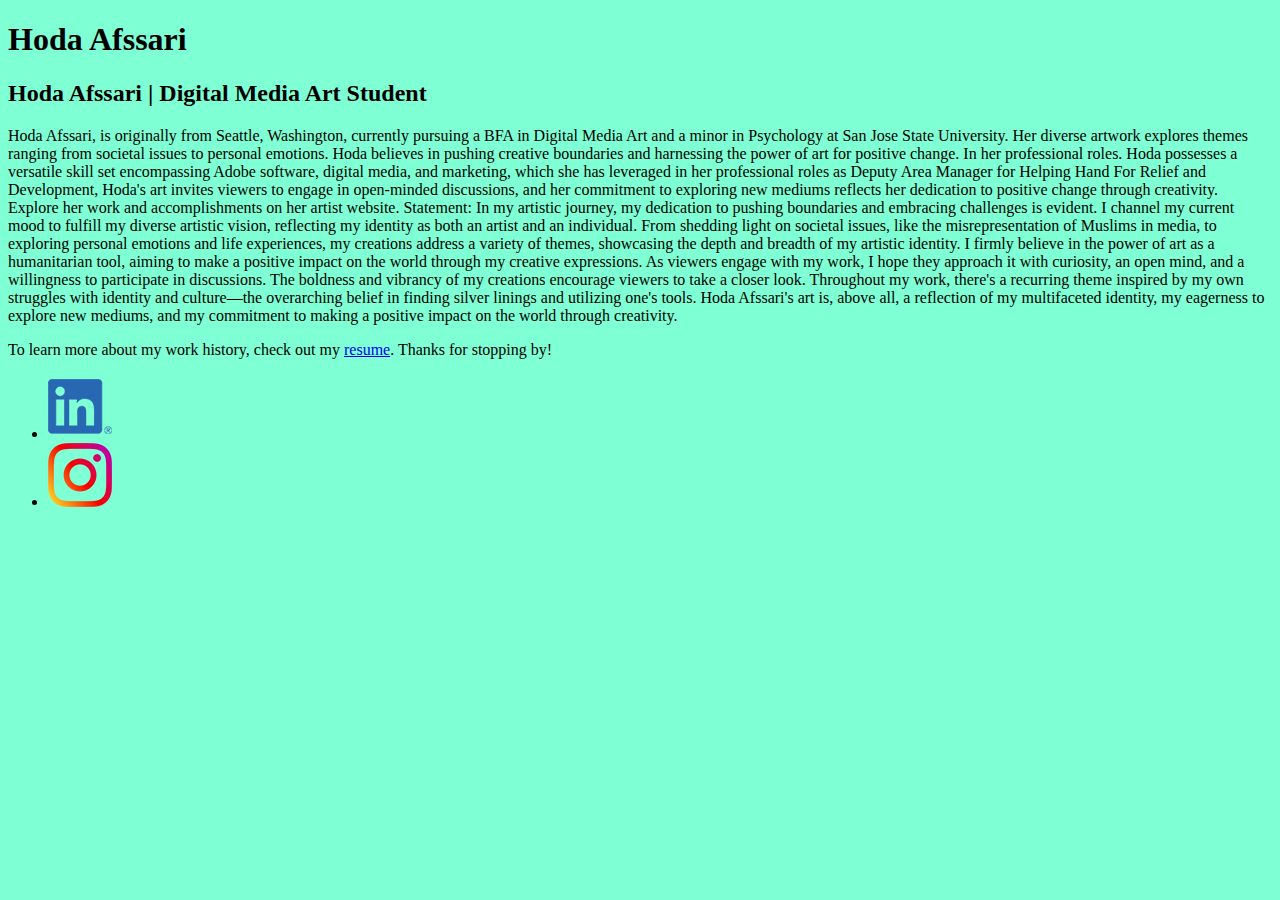
==== portfolio-site/index.html @ f1755036 "update from tutorial" ====
<!DOCTYPE html>
<html lang="en">

<head>
  <meta charset="UTF-8">
  <meta name="viewport" content="width=device-width, initial-scale=1">
  <title>Hoda Afssari | Digital Media Art Student </title>
  <link rel="stylesheet" href="css/styles.css">
</head>

<body>
  <!-- //  INTRO  // -->
  <header>
    <!-- Start content edits below this line. -->
    <h1>Hoda Afssari</h1>
    <h2>Hoda Afssari | Digital Media Art Student</h2>

    <!-- End content edits here. -->
  </header>

  <!-- //  ABOUT ME  // -->
  <main>
    <!-- Start content edits below this line. -->
    <p>Hoda Afssari, is originally from Seattle, Washington, currently pursuing a BFA in Digital Media Art and a minor
      in Psychology at San Jose State University. Her diverse artwork explores themes ranging from societal issues to
      personal emotions. Hoda believes in pushing creative boundaries and harnessing the power of art for positive
      change. In her professional roles. Hoda possesses a versatile skill set encompassing Adobe software, digital
      media, and marketing, which she has leveraged in her professional roles as Deputy Area Manager for Helping Hand
      For Relief and Development, Hoda's art invites viewers to engage in open-minded discussions, and her commitment to
      exploring new mediums reflects her dedication to positive change through creativity. Explore her work and
      accomplishments on her artist website.
      Statement:
      In my artistic journey, my dedication to pushing boundaries and embracing challenges is evident. I channel my
      current mood to fulfill my diverse artistic vision, reflecting my identity as both an artist and an individual.
      From shedding light on societal issues, like the misrepresentation of Muslims in media, to exploring personal
      emotions and life experiences, my creations address a variety of themes, showcasing the depth and breadth of my
      artistic identity.
      I firmly believe in the power of art as a humanitarian tool, aiming to make a positive impact on the world through
      my creative expressions. As viewers engage with my work, I hope they approach it with curiosity, an open mind, and
      a willingness to participate in discussions.
      The boldness and vibrancy of my creations encourage viewers to take a closer look. Throughout my work, there's a
      recurring theme inspired by my own struggles with identity and culture—the overarching belief in finding silver
      linings and utilizing one's tools. Hoda Afssari's art is, above all, a reflection of my multifaceted identity, my
      eagerness to explore new mediums, and my commitment to making a positive impact on the world through creativity.
    </p>
    <p>To learn more about my work history, check out my <a href="resume.html"> resume</a>. Thanks for stopping by!</p>

    <!-- End content edits here. -->
  </main>

  <!-- //  FOOTER INFO, SOCIAL MEDIA  // -->
  <!-- Add or remove any networks. -->
  <ul>

    <li>
      <a href="https://www.linkedin.com/in/hoda-afssari-1142002/" target="_blank"><img
          src="images/icon-logo-linkedin.png" alt="linkedin icon"></a>
    </li>

    <li>
      <a href="https://www.instagram.com/hey.itshoda/" target="_blank"><img src="images/icon-logo-instagram.png"
          alt="instagram icon"></a>
    </li>
  </ul>
  <!-- End content edits here. -->
  </footer>
</body>

</html>
---- portfolio-site/css/styles.css ----
body {
    background: aquamarine;
}
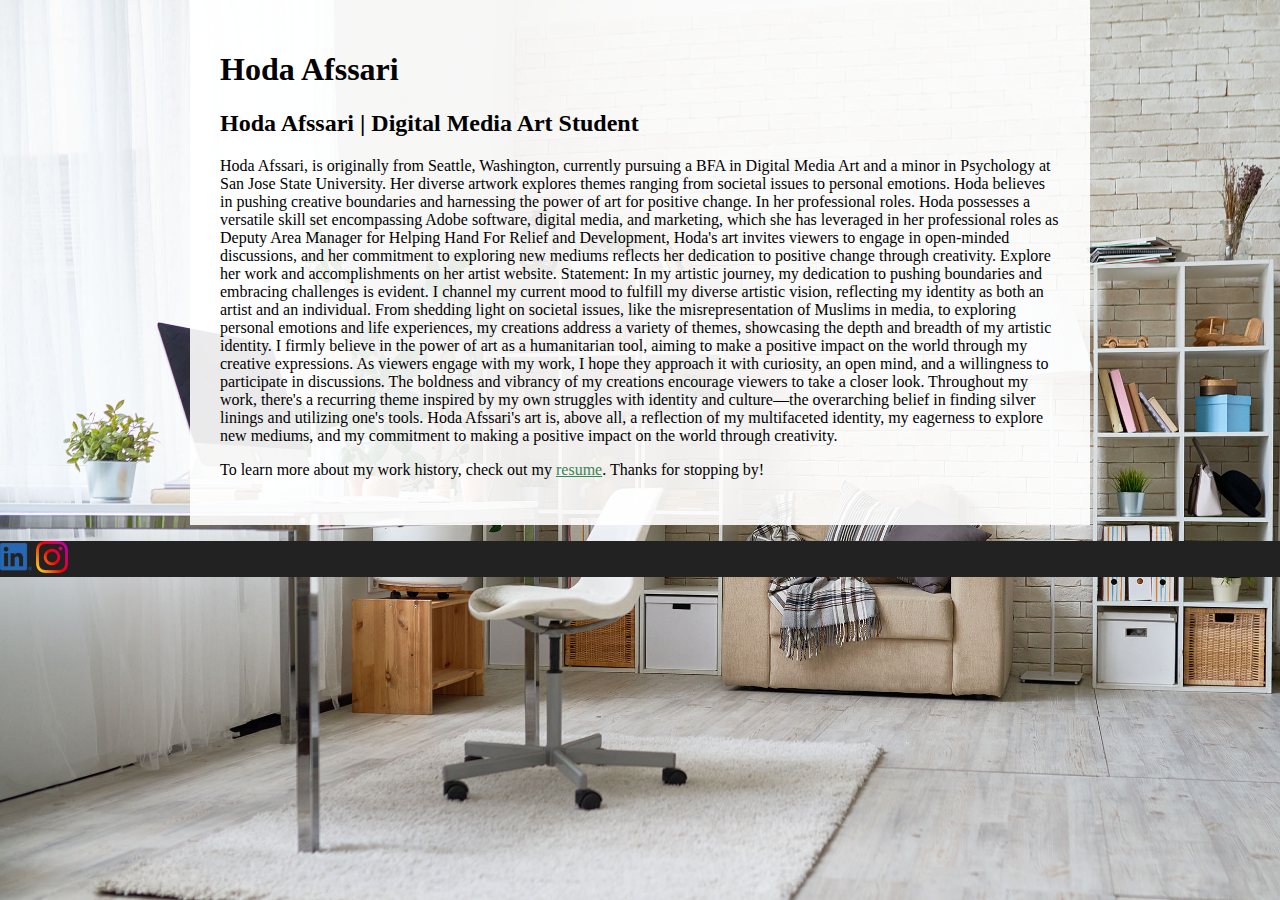
==== commit 3cf8eefe: "update" ====
--- a/portfolio-site/index.html
+++ b/portfolio-site/index.html
@@ -8,8 +8,12 @@
   <link rel="stylesheet" href="css/styles.css">
 </head>
 
-<body>
+<body class="home">
+
   <!-- //  INTRO  // -->
+   <div class="content-wrapper">
+
+   
   <header>
     <!-- Start content edits below this line. -->
     <h1>Hoda Afssari</h1>
@@ -47,10 +51,11 @@
 
     <!-- End content edits here. -->
   </main>
-
+</div>
+<footer>
   <!-- //  FOOTER INFO, SOCIAL MEDIA  // -->
   <!-- Add or remove any networks. -->
-  <ul>
+  <ul class="socials ">
 
     <li>
       <a href="https://www.linkedin.com/in/hoda-afssari-1142002/" target="_blank"><img
--- a/portfolio-site/css/styles.css
+++ b/portfolio-site/css/styles.css
@@ -1,3 +1,98 @@
+/* GLOBAL STYLES 
+------------------------------------*/
+/* 
+  https://www.paulirish.com/2012/box-sizing-border-box-ftw/
+  */
+html {
+    box-sizing: border-box;
+  }
+  *, *:before, *:after {
+    box-sizing: inherit;
+  }
+
+html, body {
+    height: 100%
+}
 body {
-    background: aquamarine;
-}+    background: #f6f6f6;
+    margin: 0;
+}
+
+/*links */
+a{ 
+    color: #3c8453;
+
+}
+a:hover { 
+    color: #bcbcbc;
+    text-decoration: none ;
+}
+footer a {
+    color: #bcaa96;
+}
+footer a:hover {
+    color: #3c8453;
+}
+.btn {
+    background: #3c8453;
+    color: #f6f6f6;
+    text-decoration: none ;
+}
+ 
+.content-wrapper {
+    margin: 0 auto;
+    padding: 30px;
+    max-width: 900px;
+}
+
+
+/* HOME
+---------------------------------*/
+.home {
+    background: url(../images/bg-home-office-studio.jpg) no-repeat;
+    background-size: cover;
+
+}
+.home .content-wrapper {
+    background: rgb(255 255 255 / 0.9);
+}
+
+/* RESUME
+---------------------------------*/
+
+.resume header::before {
+    background: url(../images/bg-home-office-studio.jpg) center;
+    background-size: cover;
+    content: "";
+    display: block;
+    height: 375px;
+}
+/* PROJECTS
+---------------------------------*/
+
+
+
+/* WORK EXPERIENCE
+---------------------------------*/
+
+/* EDUCATION
+---------------------------------*/
+
+/* FOOTER
+---------------------------------*/
+footer {
+    background: #222222;
+    color: #d3d4d6
+}
+.socials {
+    list-style-type: none;
+    padding: 0;
+}
+
+.socials li {
+    display: inline-block;
+}
+.socials img {
+    width: 32px;
+} 
+
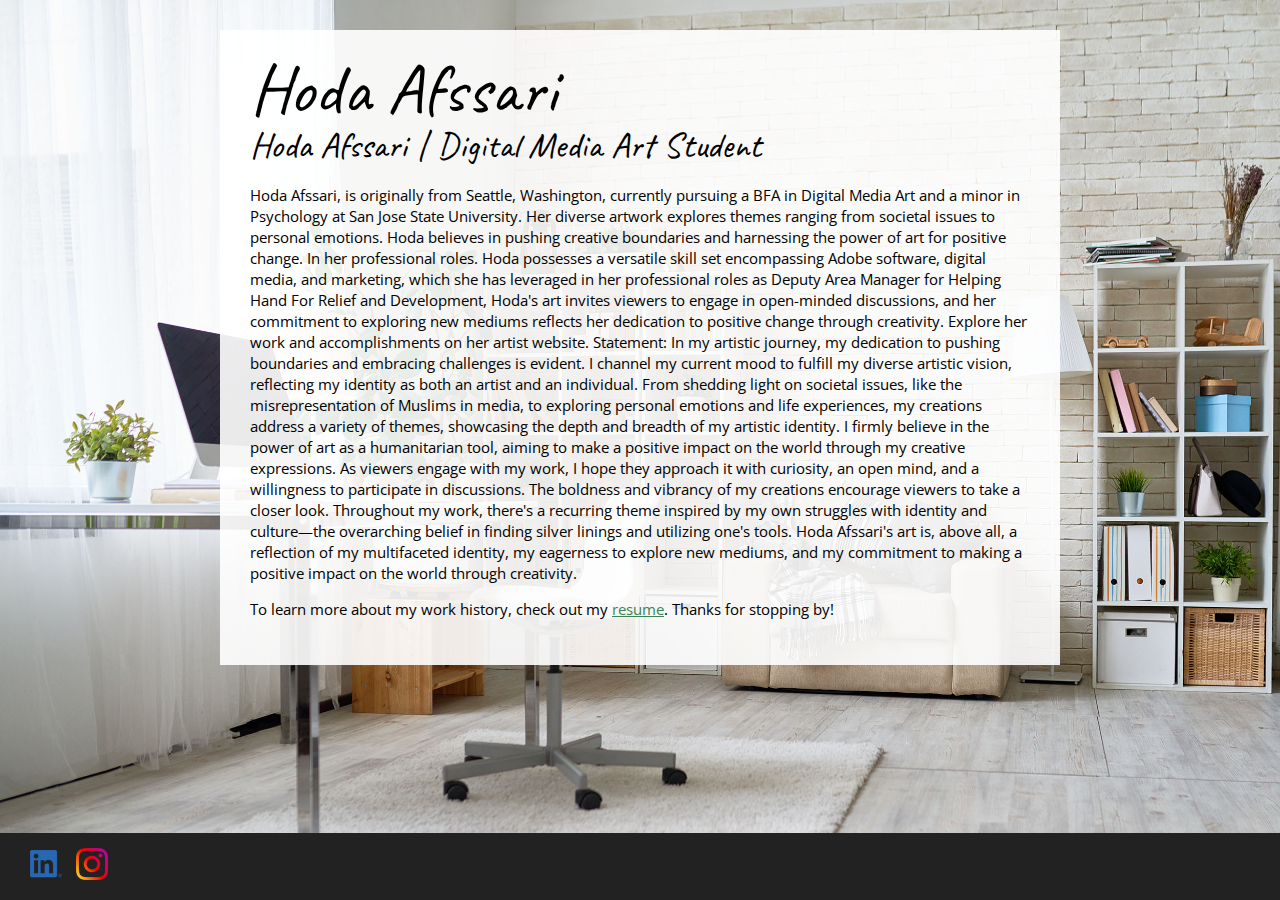
==== commit 7a11177b: "update" ====
--- a/portfolio-site/index.html
+++ b/portfolio-site/index.html
@@ -5,6 +5,9 @@
   <meta charset="UTF-8">
   <meta name="viewport" content="width=device-width, initial-scale=1">
   <title>Hoda Afssari | Digital Media Art Student </title>
+  <link rel="preconnect" href="https://fonts.googleapis.com">
+    <link rel="preconnect" href="https://fonts.gstatic.com" crossorigin>
+    <link href="https://fonts.googleapis.com/css2?family=Caveat&family=Open+Sans&display=swap" rel="stylesheet">
   <link rel="stylesheet" href="css/styles.css">
 </head>
 
@@ -12,7 +15,7 @@
 
   <!-- //  INTRO  // -->
    <div class="content-wrapper">
-
+<div class="content-bg"> 
    
   <header>
     <!-- Start content edits below this line. -->
@@ -52,6 +55,7 @@
     <!-- End content edits here. -->
   </main>
 </div>
+</div>
 <footer>
   <!-- //  FOOTER INFO, SOCIAL MEDIA  // -->
   <!-- Add or remove any networks. -->
--- a/portfolio-site/css/styles.css
+++ b/portfolio-site/css/styles.css
@@ -3,29 +3,48 @@
 /* 
   https://www.paulirish.com/2012/box-sizing-border-box-ftw/
   */
+
 html {
     box-sizing: border-box;
-  }
-  *, *:before, *:after {
+    font-size: 62.5%; /* set default to 10px */
+}
+*, *:before, *:after {
     box-sizing: inherit;
-  }
+}
 
 html, body {
-    height: 100%
+    height: 100%;
 }
 body {
-    background: #f6f6f6;
-    margin: 0;
-}
-
-/*links */
-a{ 
+    background: #f6f6f6; 
+    margin: 0;
+    font-family: 'Open Sans', sans-serif;
+    font-size: 1.5rem;
+    line-height: 1.4;
+}
+h1, h2, h3 {
+    font-family: 'Caveat', cursive;
+    font-weight: 400;
+    margin: 0;
+}
+h1 {
+    font-size: 7rem;
+    line-height: 0.85;
+}
+h2 {
+    font-size: 3.6rem;
+}
+h3 {
+    font-size: 2.4rem;
+}
+
+/* LINKS */
+a {
     color: #3c8453;
-
-}
-a:hover { 
-    color: #bcbcbc;
-    text-decoration: none ;
+}
+a:hover {
+    color: #bcaa96;
+    text-decoration: none;
 }
 footer a {
     color: #bcaa96;
@@ -36,9 +55,16 @@
 .btn {
     background: #3c8453;
     color: #f6f6f6;
-    text-decoration: none ;
-}
- 
+    text-decoration: none;
+    text-transform: uppercase;
+    font-size: 1.2rem;
+    display: inline-block;
+    padding: 7px;
+    letter-spacing: 0.1em;
+    line-height: 1;
+    border-radius: 4px;
+}
+
 .content-wrapper {
     margin: 0 auto;
     padding: 30px;
@@ -47,19 +73,32 @@
 
 
 /* HOME
----------------------------------*/
+------------------------------------*/
 .home {
     background: url(../images/bg-home-office-studio.jpg) no-repeat;
     background-size: cover;
-
+    display: flex;
+    flex-direction: column;
 }
 .home .content-wrapper {
+    flex: 1 0 auto;
+}
+.content-bg {
     background: rgb(255 255 255 / 0.9);
-}
+    padding: 30px;
+}
+@media screen and (max-width:650px){
+    .home .content-wrapper {
+        padding: 10px;
+    }
+    .content-bg {
+        padding: 20px;
+    }
+}
+
 
 /* RESUME
----------------------------------*/
-
+------------------------------------*/
 .resume header::before {
     background: url(../images/bg-home-office-studio.jpg) center;
     background-size: cover;
@@ -67,32 +106,135 @@
     display: block;
     height: 375px;
 }
+.resume-section {
+    margin-bottom: 50px;
+}
+.resume-section h2 {
+    border-bottom: 2px dashed #d3d4d6;
+}
+.download-link {
+    position: fixed;
+    top: 5px;
+    left: 5px;
+    font-size: 1.5rem;
+}
+@media screen and (max-width: 1200px){
+    .download-link {
+        position: absolute;
+    }
+}
+
+@media screen and (max-width: 500px){
+    .resume header::before {
+        height: 200px;
+    }
+    h1 {
+        font-size: 5rem;
+    }
+    h2 {
+        font-size: 2.6rem;
+    }
+}
+
+
 /* PROJECTS
----------------------------------*/
-
+------------------------------------*/
+.project-item {
+    margin: 30px 0;
+}
+.project-item img {
+    width: 300px;
+}
+@media screen and (min-width:860px) {
+    .project-item {
+        display: flow-root;
+    }
+    .project-item img {
+        float: left;
+        margin-right: 20px;
+    }
+}
+@media screen and (min-width:650px) and (max-width:859px) {
+    .project-wrapper {
+        display: grid;
+        grid-template-columns: repeat(2, 1fr);
+        column-gap: 20px;
+    }
+    .project-item img {
+        width: 100%;
+    }
+}
+@media screen and (max-width:500px){
+    .project-item img {
+        width: 100%;
+        margin-bottom: 10px;
+    }
+}
 
 
 /* WORK EXPERIENCE
----------------------------------*/
+------------------------------------*/
+.work-item {
+    margin: 30px 0;
+}
+.work-details p {
+    margin: 0;
+}
+
+@media screen and (min-width: 860px) {
+    .work-item {
+        display: grid;
+        grid-template-columns: 300px 1fr;
+        column-gap: 20px;
+    }
+    .work-summary p:first-child {
+        margin-top: 0;
+    }
+}
 
 /* EDUCATION
----------------------------------*/
+------------------------------------*/
+.education-item {
+    margin: 30px 0;
+}
+.education-item p {
+    margin: 0;
+}
+
+
 
 /* FOOTER
----------------------------------*/
+------------------------------------*/
 footer {
-    background: #222222;
-    color: #d3d4d6
+    background: #222;
+    color: #d3d4d6;
 }
 .socials {
     list-style-type: none;
     padding: 0;
 }
-
 .socials li {
     display: inline-block;
+    margin-left: 10px;
 }
 .socials img {
     width: 32px;
-} 
-
+}
+.socials img:hover {
+    opacity: 0.5;
+}
+
+@media screen and (min-width: 860px){
+    footer {
+        display: flex;
+        justify-content: space-between;
+        padding: 0 20px;
+    }
+}
+@media screen and (max-width: 859px){
+    footer {
+        text-align: center;
+        padding: 10px;
+    }
+
+}